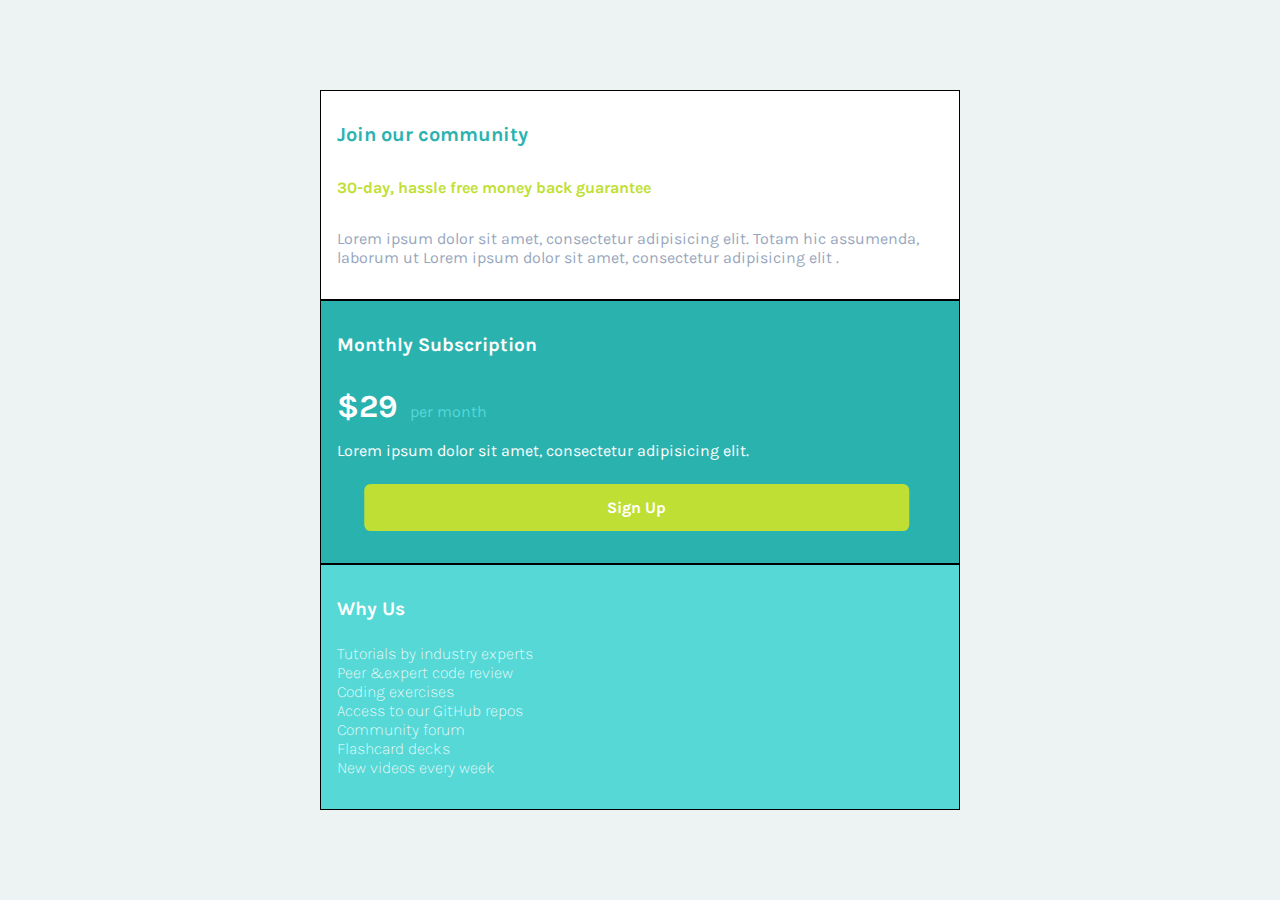
==== grid_task1/index.html @ 1a11eb64 "not responsive yet" ====
<!DOCTYPE html>
<html lang="en">
  <head>
    <meta charset="UTF-8" />
    <meta http-equiv="X-UA-Compatible" content="IE=edge" />
    <meta name="viewport" content="width=device-width, initial-scale=1.0" />
    <link rel="stylesheet" href="style.css" />
    <title>Grid task</title>
  </head>
  <body>
    <div class="wrapper">
      <section class="container">
        <div class="tile container__top">
          <h3 class="tile__h3 container__top-h3">Join our community</h3>
          <p class="tile__p1 container__top-p1">
            30-day, hassle free money back guarantee
          </p>
          <p class="tile__p2 container__top-p2">
            Lorem ipsum dolor sit amet, consectetur adipisicing elit. Totam hic
            assumenda, laborum ut Lorem ipsum dolor sit amet, consectetur
            adipisicing elit .
          </p>
        </div>

        <div class="tile container__mid">
          <h3 class="container__mid-h3">Monthly Subscription</h3>
          <h3 class="container__mid-price"> <span class="container__mid-price-span1">$29</span> <span class="container__mid-price-span2">per month</span></h3>

          <p class="container__mid-p">
            Lorem ipsum dolor sit amet, consectetur adipisicing elit.
          </p>
          <button class="container__mid-btn">Sign Up</button>
        </div>


        <div class="tile container__bot">
          <h3 class="container__bot-h3">Why Us</h3>
          <p class="container__bot-p">
            Tutorials by industry experts <br />
            Peer &expert code review <br />
            Coding exercises <br />
            Access to our GitHub repos <br>
            Community forum <br>
            Flashcard decks <br>
            New videos every week
          </p>
        </div>
      </section>
    </div>
  </body>
</html>
---- grid_task1/style.css ----
@import url("https://fonts.googleapis.com/css2?family=Karla:wght@400;700&display=swap");
* {
  margin: 0;
  padding: 0;
  box-sizing: border-box;
  font-size: 16px;
  font-family: Karla;
}

.wrapper {
  background-color: hsl(180deg, 20%, 94%);
}

.container {
  display: flex;
  flex-direction: column;
  min-height: 100vh;
  justify-content: center;
  align-items: center;
}
.container__top {
  background-color: white;
}
.container__top-h3 {
  color: hsl(179deg, 62%, 43%);
  font-size: 1.25rem;
}
.container__top-p1 {
  color: hsl(71deg, 73%, 54%);
  font-weight: 700;
}
.container__top-p2 {
  color: hsl(218deg, 22%, 67%);
}
.container__mid {
  background-color: hsl(179deg, 62%, 43%);
  color: white;
}
.container__mid-h3 {
  margin-bottom: 2rem;
  font-weight: 700;
  font-size: 1.2rem;
}
.container__mid-price {
  margin-bottom: 1rem;
}
.container__mid-price-span1 {
  font-size: 2rem;
  margin-right: 0.5rem;
}
.container__mid-price-span2 {
  color: hsl(179deg, 63%, 59%);
  font-weight: lighter;
}
.container__mid-p {
  margin-bottom: 1.5rem;
}
.container__mid-btn {
  width: 90%;
  transform: translateX(5%);
  padding: 0.9rem 4rem;
  border-radius: 0.4rem;
  border: none;
  background-color: hsl(71deg, 73%, 54%);
  color: white;
  font-weight: 700;
}
.container__bot {
  background-color: hsl(179deg, 63%, 59%);
  color: white;
}
.container__bot-h3 {
  font-size: 1.2rem;
  font-weight: 700;
  margin-bottom: 1.5rem;
}
.container__bot-p {
  font-size: 1rem;
  font-weight: lighter;
}

.tile {
  border: 1px solid black;
  padding: 2rem 1rem;
  width: 50vw;
  flex-wrap: wrap;
}
.tile__h3 {
  margin-bottom: 2rem;
}
.tile__p1 {
  margin-bottom: 2rem;
}/*# sourceMappingURL=style.css.map */
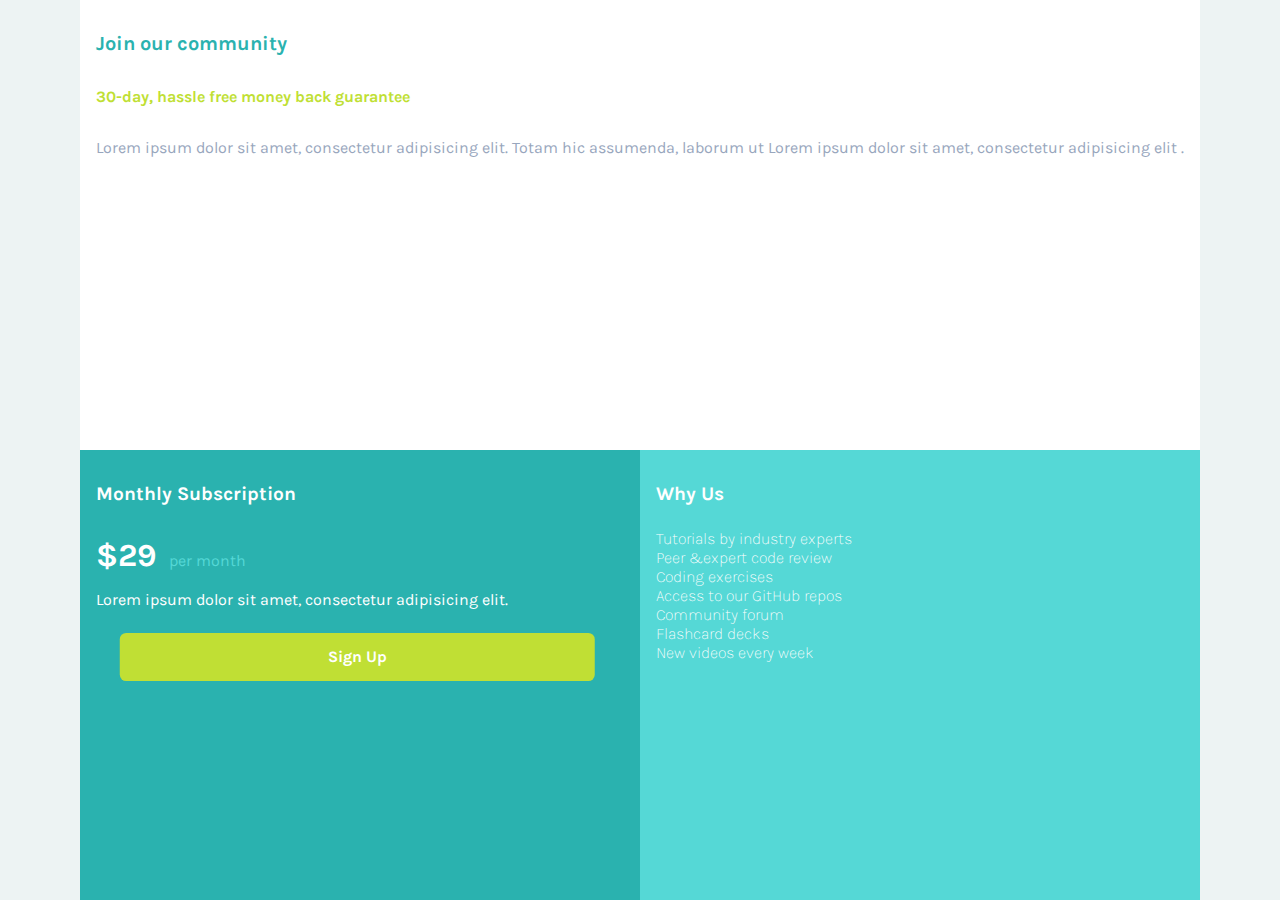
==== commit 5e8deb2f: "first comit" ====
--- a/grid_task1/index.html
+++ b/grid_task1/index.html
@@ -24,7 +24,10 @@
 
         <div class="tile container__mid">
           <h3 class="container__mid-h3">Monthly Subscription</h3>
-          <h3 class="container__mid-price"> <span class="container__mid-price-span1">$29</span> <span class="container__mid-price-span2">per month</span></h3>
+          <h3 class="container__mid-price">
+            <span class="container__mid-price-span1">$29</span>
+            <span class="container__mid-price-span2">per month</span>
+          </h3>
 
           <p class="container__mid-p">
             Lorem ipsum dolor sit amet, consectetur adipisicing elit.
@@ -32,16 +35,15 @@
           <button class="container__mid-btn">Sign Up</button>
         </div>
 
-
         <div class="tile container__bot">
           <h3 class="container__bot-h3">Why Us</h3>
           <p class="container__bot-p">
             Tutorials by industry experts <br />
             Peer &expert code review <br />
             Coding exercises <br />
-            Access to our GitHub repos <br>
-            Community forum <br>
-            Flashcard decks <br>
+            Access to our GitHub repos <br />
+            Community forum <br />
+            Flashcard decks <br />
             New videos every week
           </p>
         </div>
--- a/grid_task1/style.css
+++ b/grid_task1/style.css
@@ -80,7 +80,6 @@
 }
 
 .tile {
-  border: 1px solid black;
   padding: 2rem 1rem;
   width: 50vw;
   flex-wrap: wrap;
@@ -90,4 +89,34 @@
 }
 .tile__p1 {
   margin-bottom: 2rem;
+}
+
+@media (min-width: 1000px) {
+  .wrapper {
+    display: grid;
+    align-items: center;
+    justify-content: center;
+  }
+  .container {
+    display: grid;
+    grid-template-columns: 1fr 1fr;
+    align-items: center;
+    justify-content: center;
+  }
+  .container__top {
+    grid-column: 1/3;
+  }
+  .container__mid {
+    grid-column: 1;
+    grid-row: 2;
+    align-self: center;
+  }
+  .container__bot {
+    grid-column: 2;
+    grid-row: 2;
+  }
+  .tile {
+    width: auto;
+    height: 50vh;
+  }
 }/*# sourceMappingURL=style.css.map */